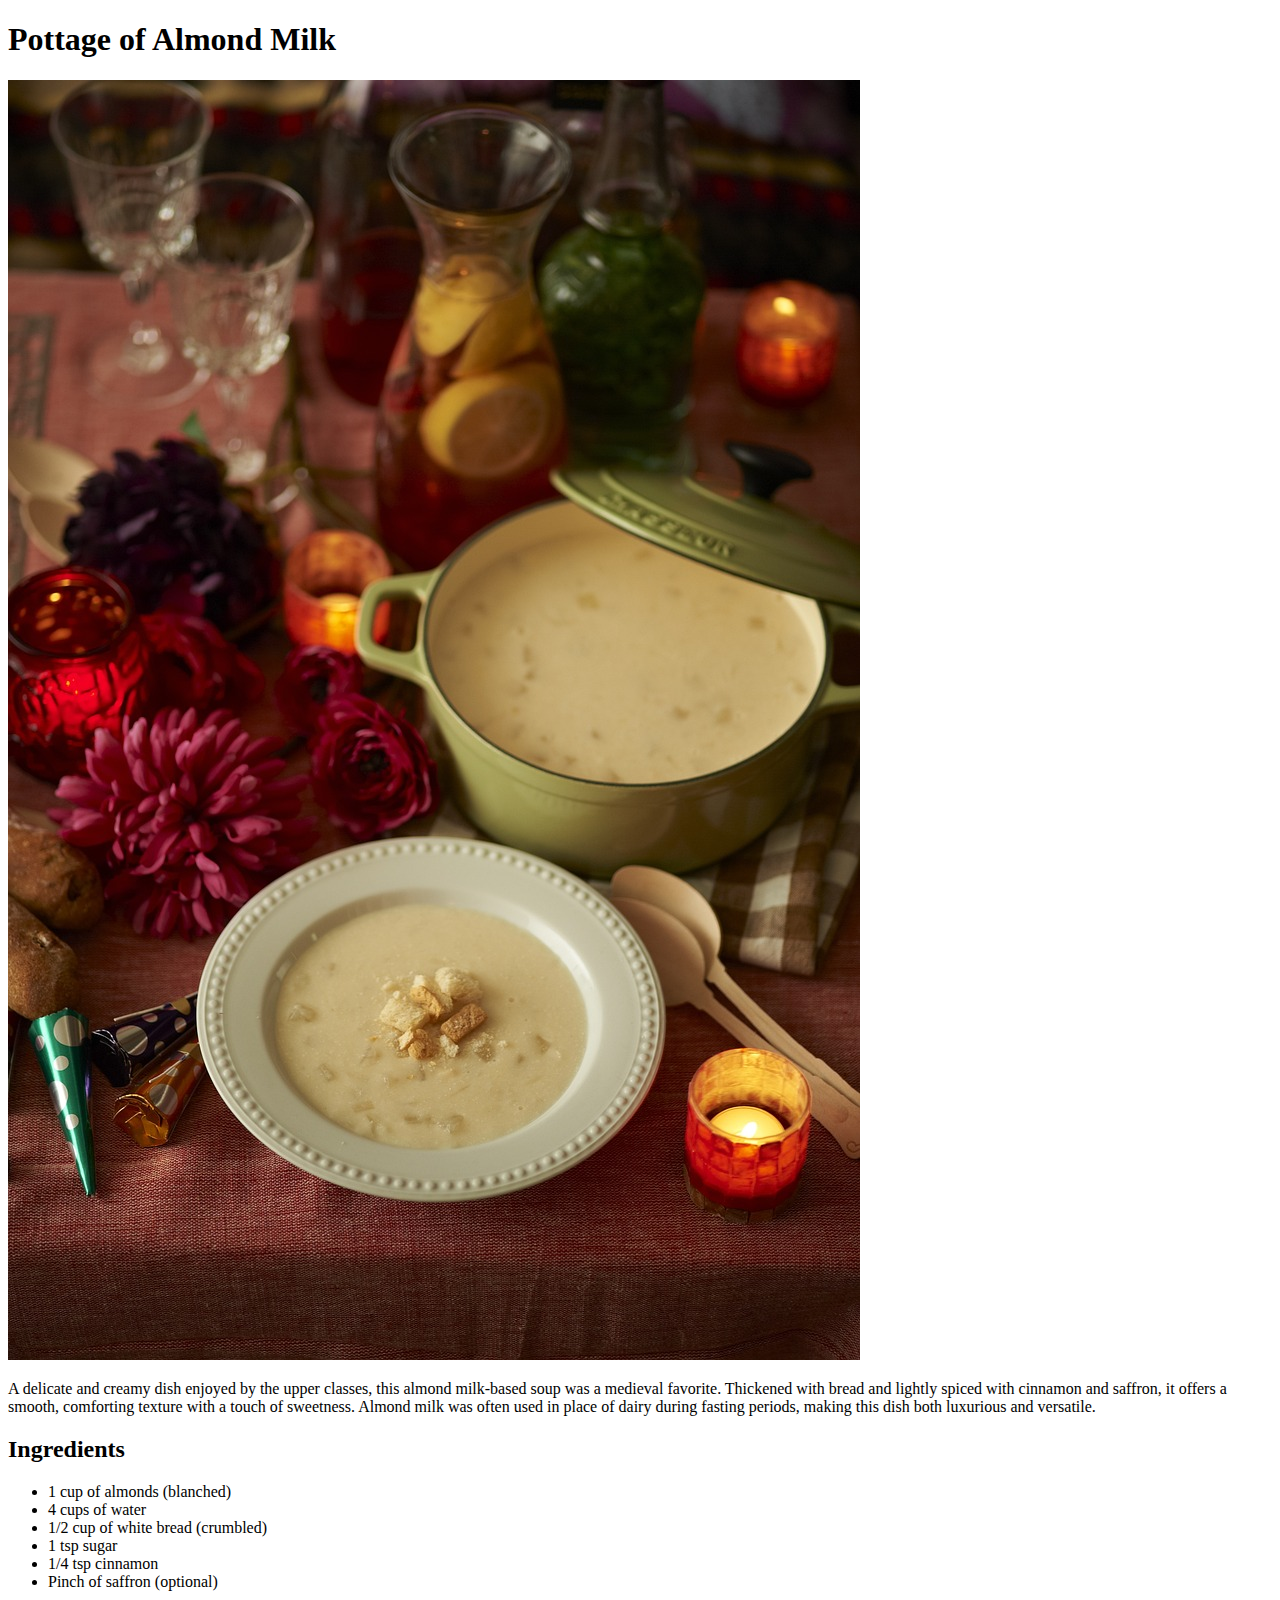
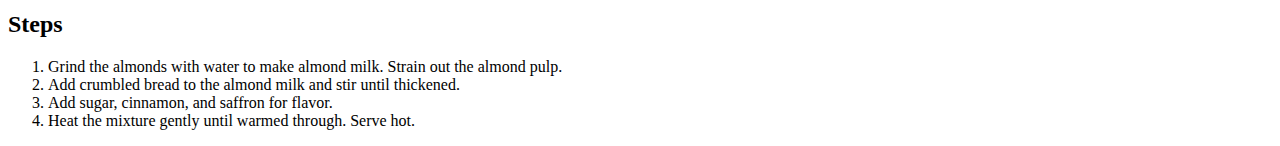
==== recipes/pottage_of_almond_milk_recipe.html @ 2b29d2c2 "add: index.html file with home page content template" ====
<!DOCTYPE html>
<html lang="en">
<head>
    <meta charset="UTF-8">
    <meta name="viewport" content="width=device-width, initial-scale=1.0">
    <title>Pottage of Almond Milk | The Medieval Cookbook</title>
</head>
<body>
    <h1>Pottage of Almond Milk</h1>

    <img src="../images/almond_pottage.jpg" alt="Image of a bowl of almond milk pottage">

    <p>
        A delicate and creamy dish enjoyed by the upper classes, this almond milk-based soup was a medieval favorite. 
        Thickened with bread and lightly spiced with cinnamon and saffron, it offers a smooth, comforting texture with a touch of sweetness. 
        Almond milk was often used in place of dairy during fasting periods, making this dish both luxurious and versatile.
    </p>

    <h2>Ingredients</h2>

    <ul>
        <li>1 cup of almonds (blanched)</li>
        <li>4 cups of water</li>
        <li>1/2 cup of white bread (crumbled)</li>
        <li>1 tsp sugar</li>
        <li>1/4 tsp cinnamon</li>
        <li>Pinch of saffron (optional)</li>
    </ul>

    <h2>Steps</h2>

    <ol>
        <li>Grind the almonds with water to make almond milk. Strain out the almond pulp.</li>
        <li>Add crumbled bread to the almond milk and stir until thickened.</li>
        <li>Add sugar, cinnamon, and saffron for flavor.</li>
        <li>Heat the mixture gently until warmed through. Serve hot.</li>
    </ol>

</body>
</html>
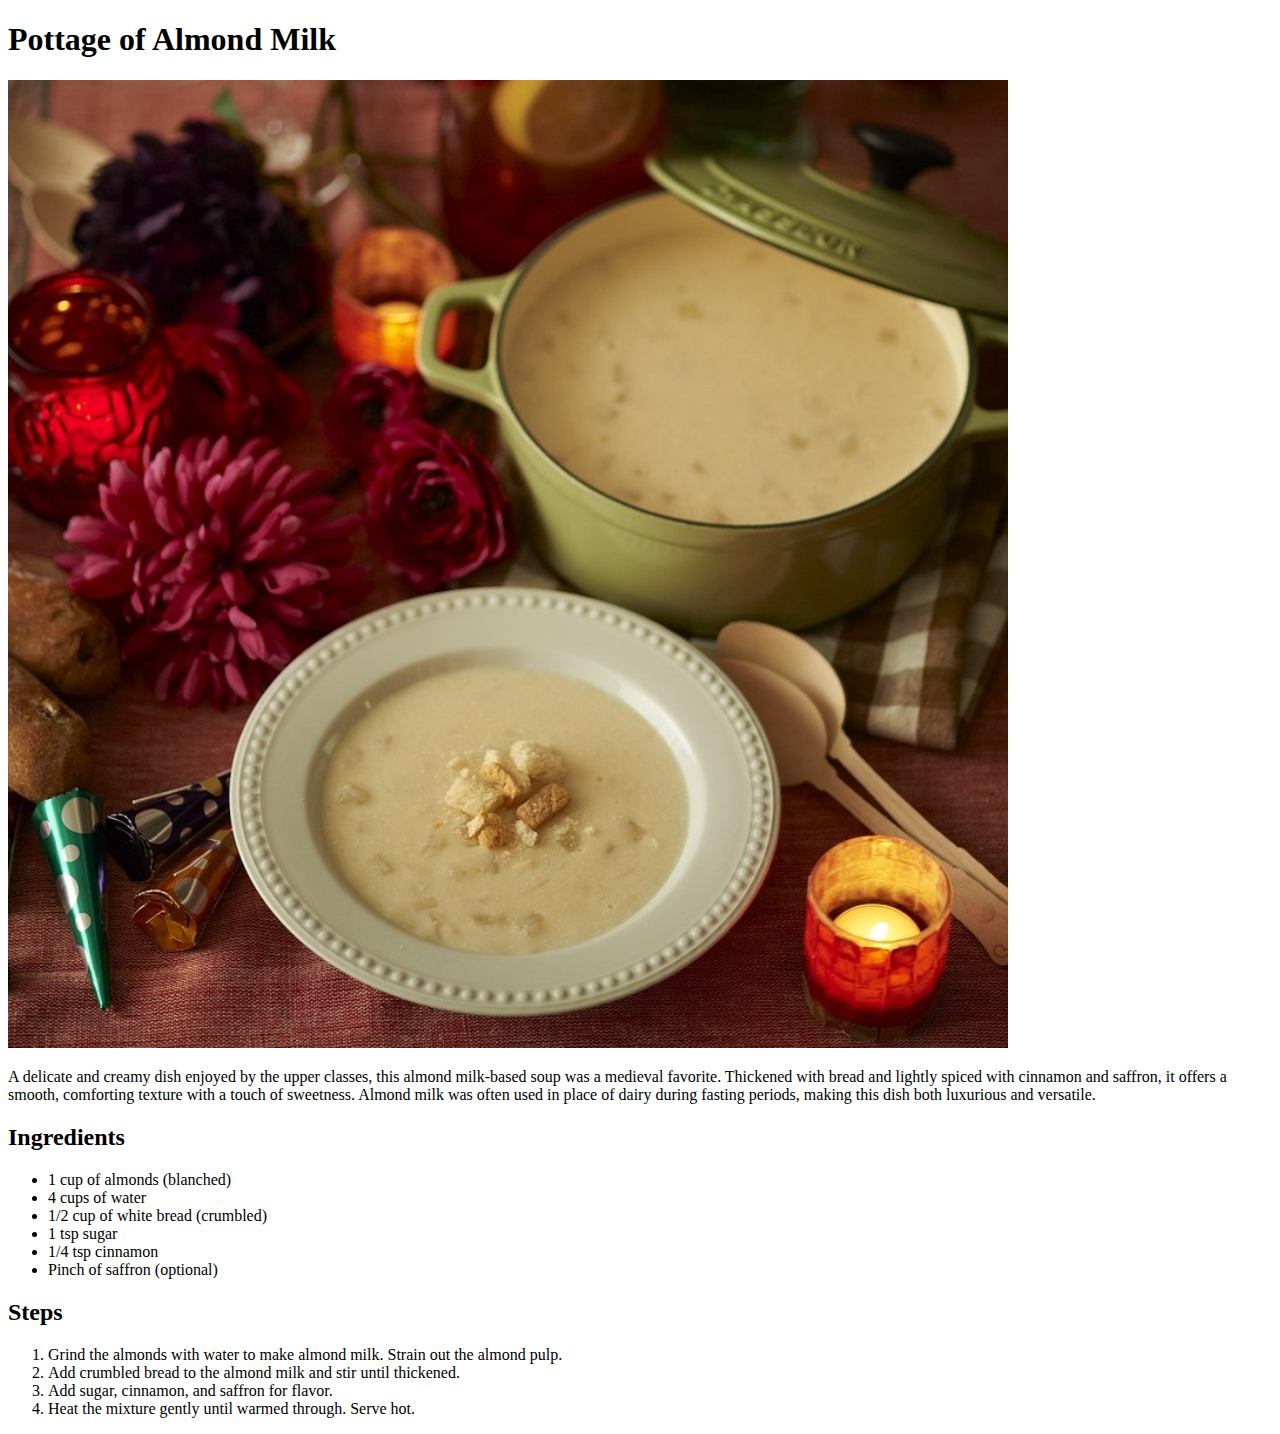
==== commit 80392742: "add: css styling" ====
--- a/recipes/pottage_of_almond_milk_recipe.html
+++ b/recipes/pottage_of_almond_milk_recipe.html
@@ -1,40 +1,44 @@
 <!DOCTYPE html>
 <html lang="en">
-<head>
-    <meta charset="UTF-8">
-    <meta name="viewport" content="width=device-width, initial-scale=1.0">
-    <title>Pottage of Almond Milk | The Medieval Cookbook</title>
-</head>
-<body>
-    <h1>Pottage of Almond Milk</h1>
 
-    <img src="../images/almond_pottage.jpg" alt="Image of a bowl of almond milk pottage">
+    <head>
+        <meta charset="UTF-8">
+        <meta name="viewport" content="width=device-width, initial-scale=1.0">
+        <link rel="stylesheet" href="../style.css">
+        <title>Pottage of Almond Milk | The Medieval Cookbook</title>
+    </head>
 
-    <p>
-        A delicate and creamy dish enjoyed by the upper classes, this almond milk-based soup was a medieval favorite. 
-        Thickened with bread and lightly spiced with cinnamon and saffron, it offers a smooth, comforting texture with a touch of sweetness. 
-        Almond milk was often used in place of dairy during fasting periods, making this dish both luxurious and versatile.
-    </p>
+    <body>
+        <h1 class="title page-main-title">Pottage of Almond Milk</h1>
 
-    <h2>Ingredients</h2>
+        <img class="page-main-image" src="../images/almond_pottage.jpg" alt="Image of a bowl of almond milk pottage" width="1000">
 
-    <ul>
-        <li>1 cup of almonds (blanched)</li>
-        <li>4 cups of water</li>
-        <li>1/2 cup of white bread (crumbled)</li>
-        <li>1 tsp sugar</li>
-        <li>1/4 tsp cinnamon</li>
-        <li>Pinch of saffron (optional)</li>
-    </ul>
+        <p>
+            A delicate and creamy dish enjoyed by the upper classes, this almond milk-based soup was a medieval favorite. 
+            Thickened with bread and lightly spiced with cinnamon and saffron, it offers a smooth, comforting texture with a touch of sweetness. 
+            Almond milk was often used in place of dairy during fasting periods, making this dish both luxurious and versatile.
+        </p>
 
-    <h2>Steps</h2>
+        <h2 class="title section-title">Ingredients</h2>
 
-    <ol>
-        <li>Grind the almonds with water to make almond milk. Strain out the almond pulp.</li>
-        <li>Add crumbled bread to the almond milk and stir until thickened.</li>
-        <li>Add sugar, cinnamon, and saffron for flavor.</li>
-        <li>Heat the mixture gently until warmed through. Serve hot.</li>
-    </ol>
+        <ul>
+            <li>1 cup of almonds (blanched)</li>
+            <li>4 cups of water</li>
+            <li>1/2 cup of white bread (crumbled)</li>
+            <li>1 tsp sugar</li>
+            <li>1/4 tsp cinnamon</li>
+            <li>Pinch of saffron (optional)</li>
+        </ul>
 
-</body>
+        <h2 class="title section-title">Steps</h2>
+
+        <ol>
+            <li>Grind the almonds with water to make almond milk. Strain out the almond pulp.</li>
+            <li>Add crumbled bread to the almond milk and stir until thickened.</li>
+            <li>Add sugar, cinnamon, and saffron for flavor.</li>
+            <li>Heat the mixture gently until warmed through. Serve hot.</li>
+        </ol>
+
+    </body>
+
 </html>